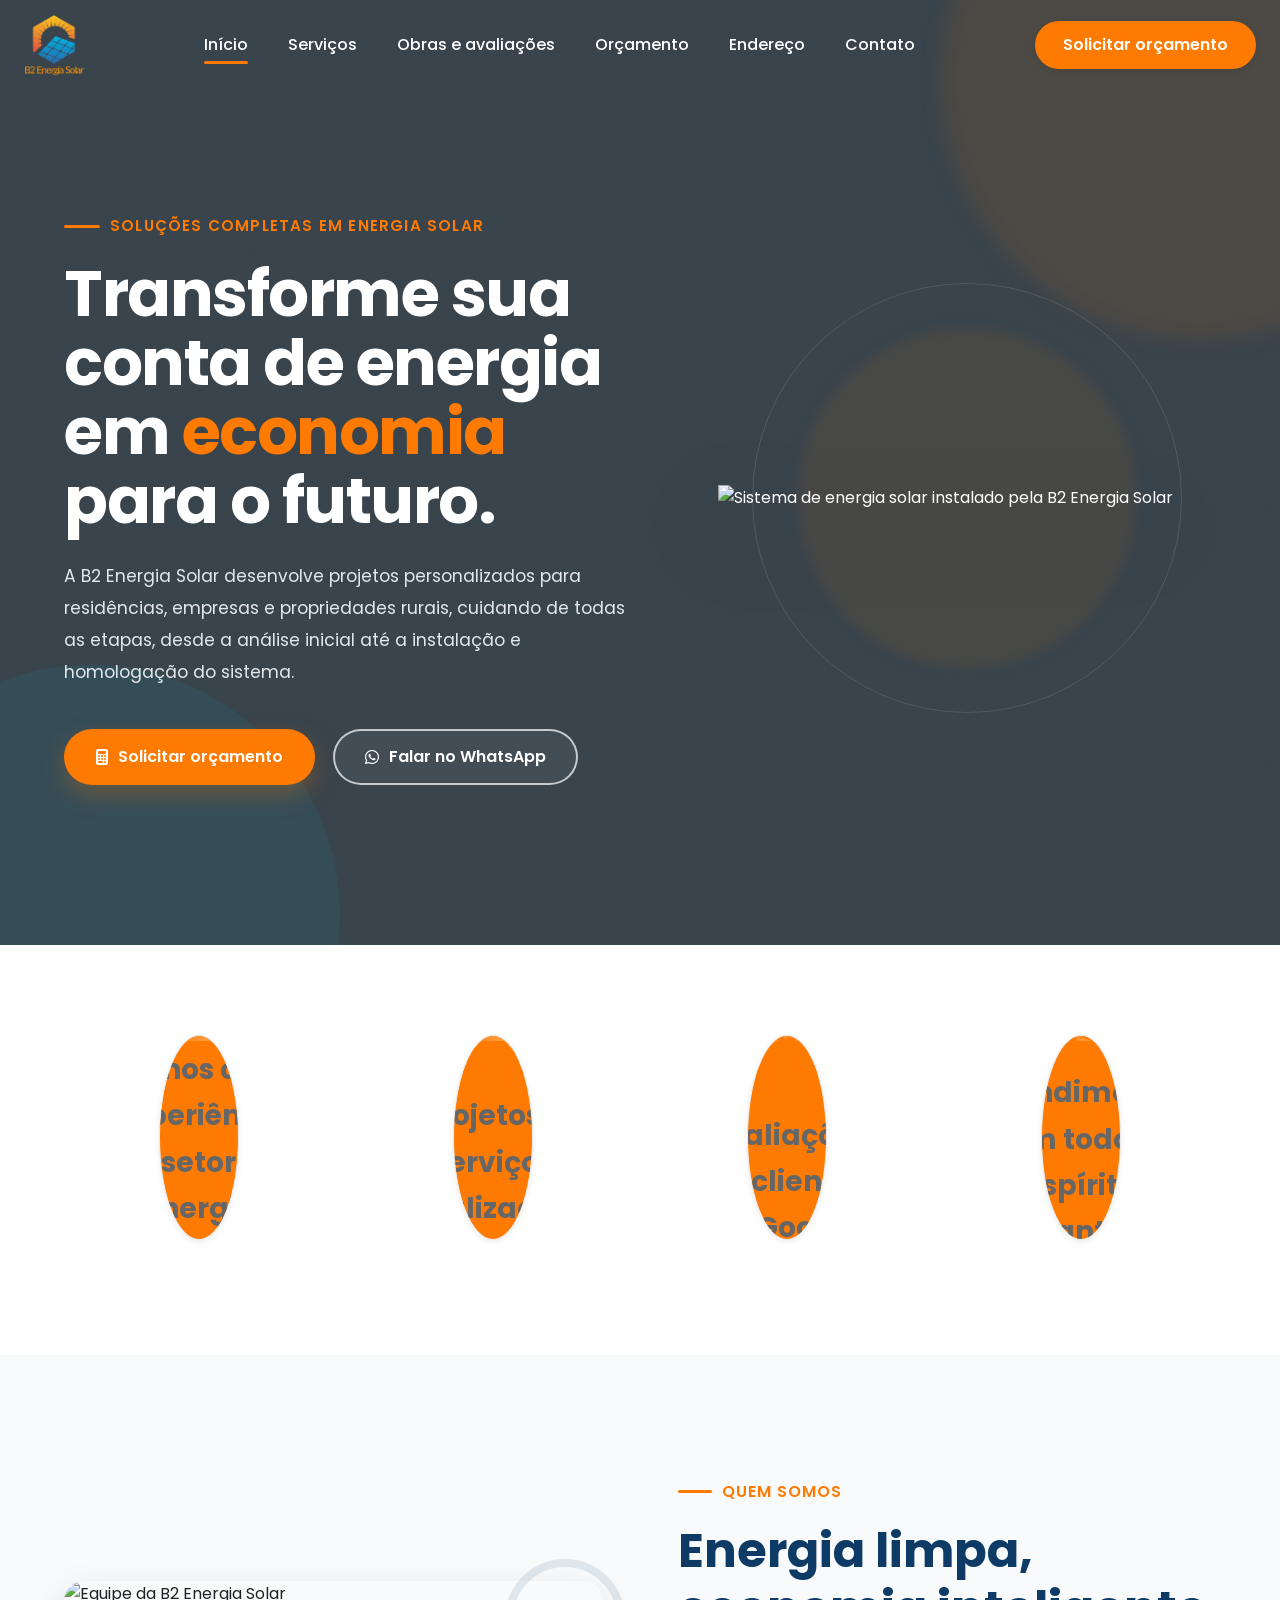
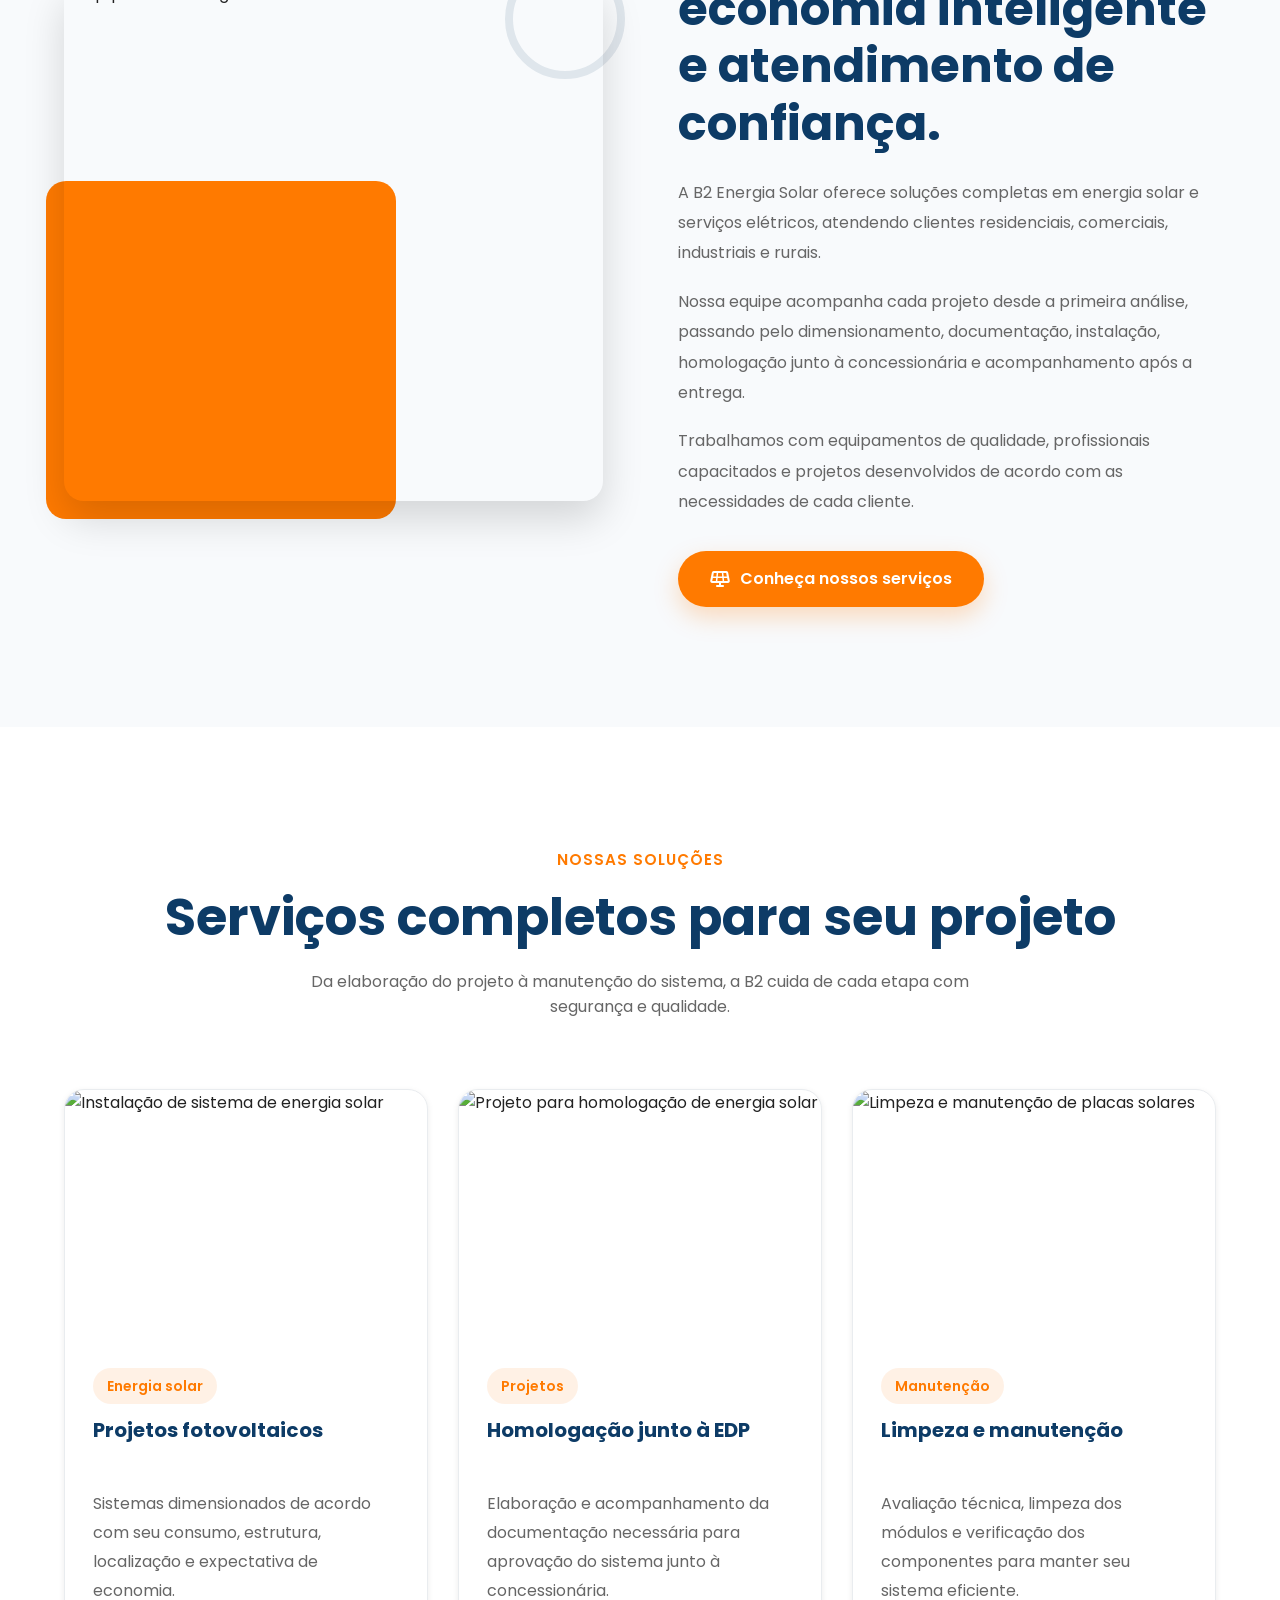
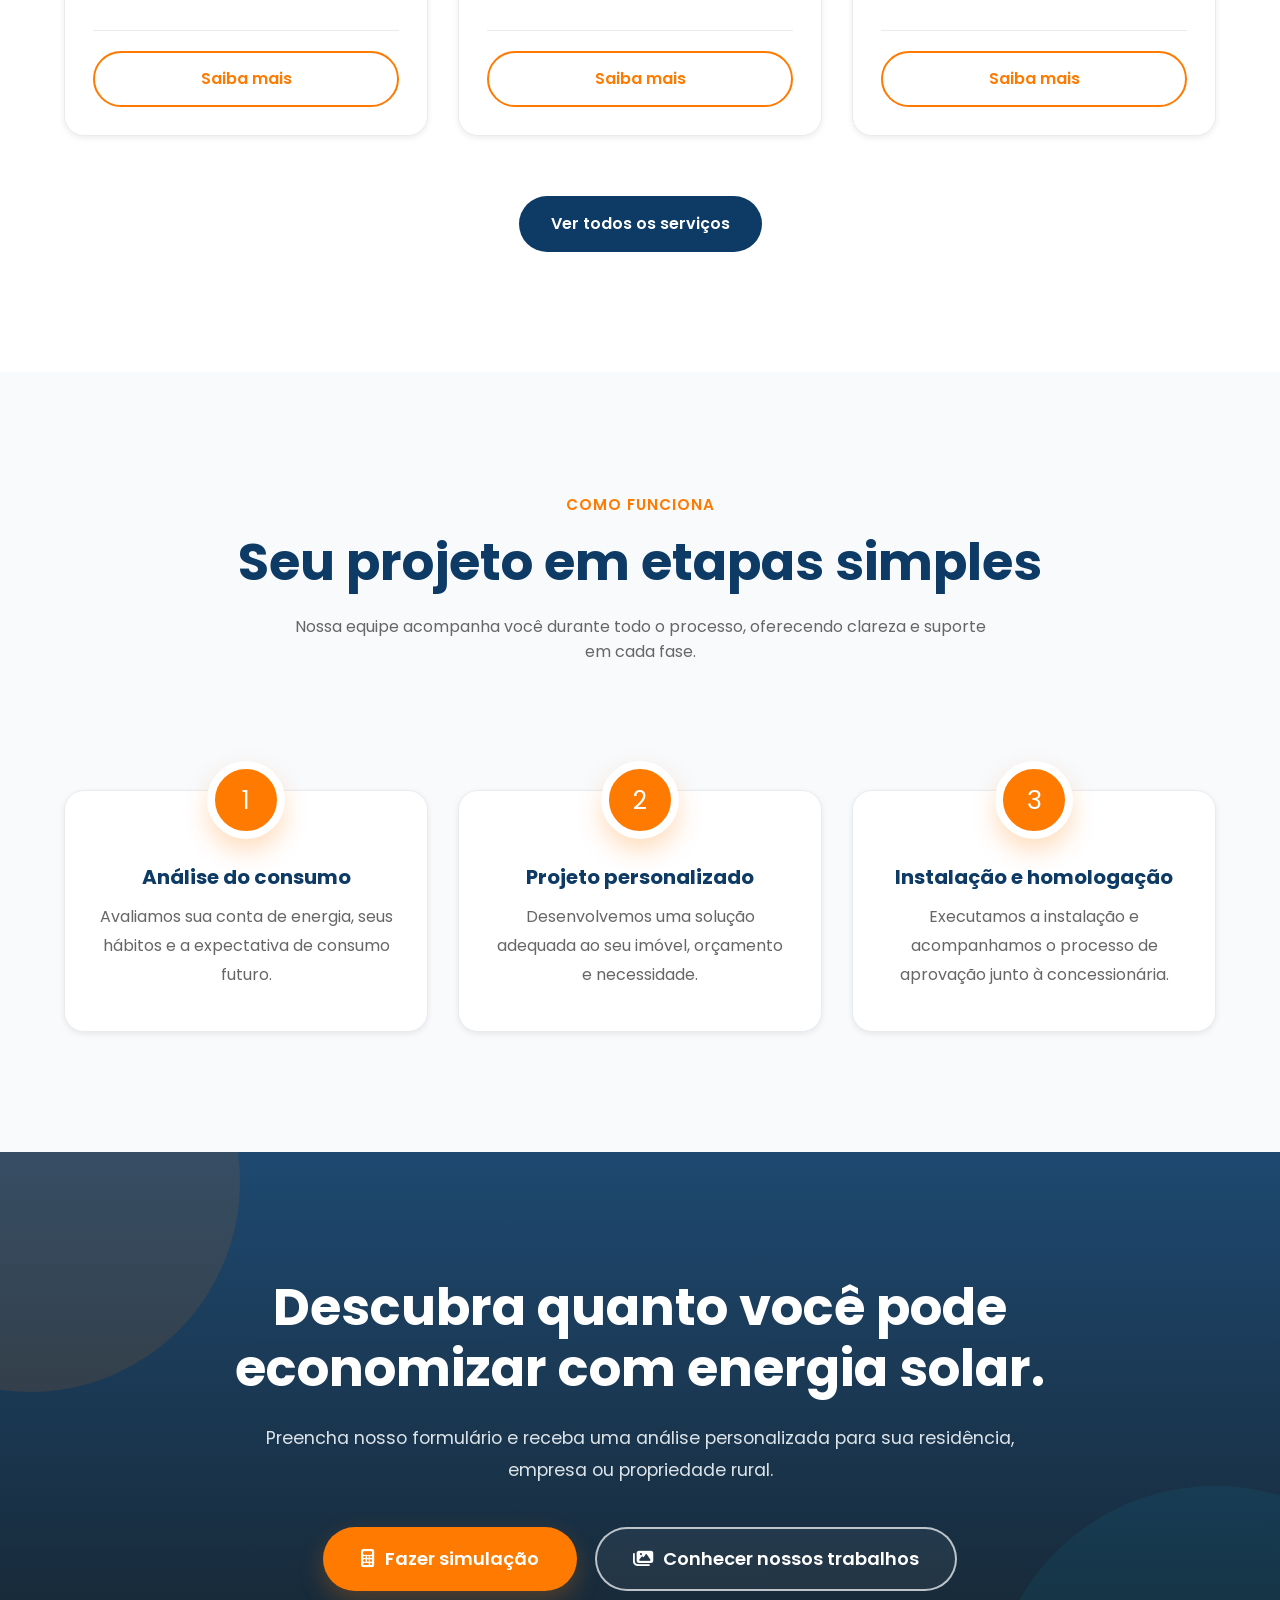
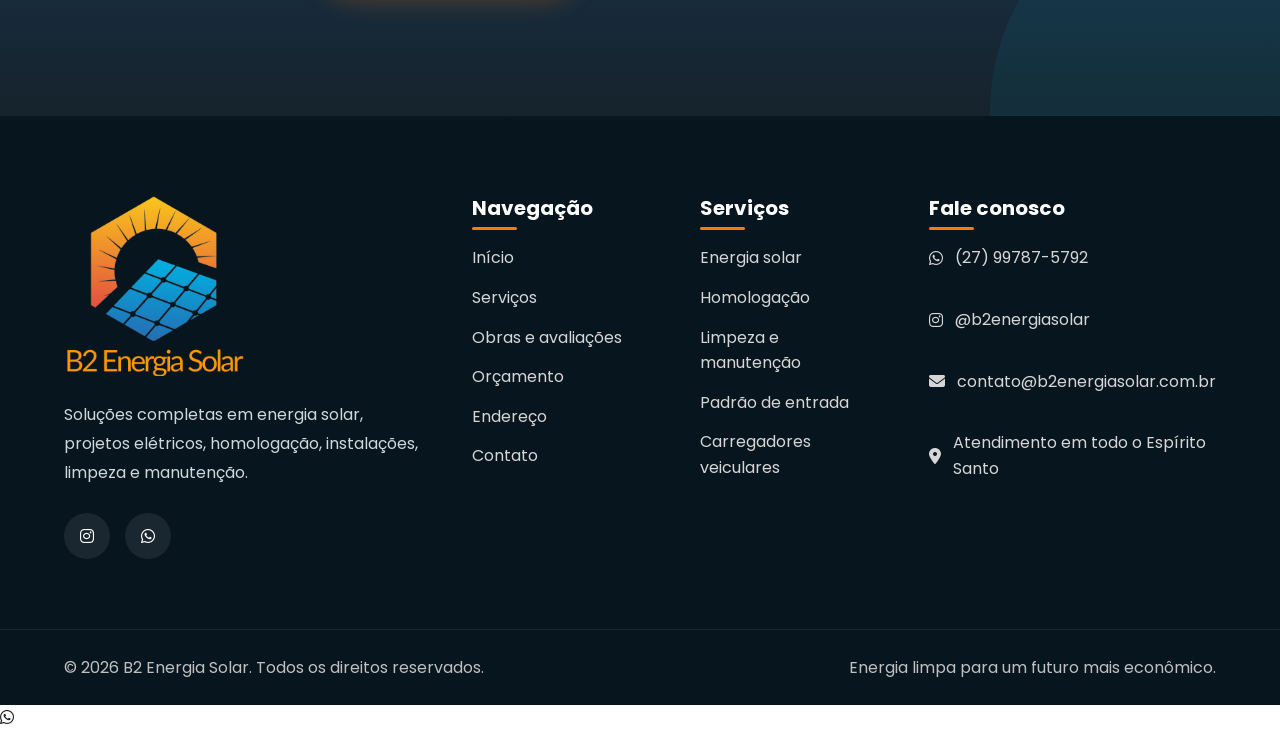
==== index.html @ 36ff911a "Primeira versão do site da B2 Energia Solar" ====
<!DOCTYPE html>
<html lang="pt-BR">

<head>

    <!-- =====================================================
         CONFIGURAÇÕES BÁSICAS
    ====================================================== -->

    <meta charset="UTF-8">

    <meta
        name="viewport"
        content="width=device-width, initial-scale=1.0"
    >

    <title>
        B2 Energia Solar | Energia Solar no Espírito Santo
    </title>

    <meta
        name="description"
        content="Soluções completas em energia solar, projetos, homologação, manutenção, limpeza de placas solares e instalações elétricas no Espírito Santo."
    >

    <meta
        name="keywords"
        content="energia solar, energia solar no Espírito Santo, placas solares, instalação de energia solar, homologação EDP, manutenção solar, B2 Energia Solar"
    >

    <meta
        name="author"
        content="B2 Energia Solar"
    >

    <meta
        name="robots"
        content="index, follow"
    >

    <meta
        name="theme-color"
        content="#0d3b66"
    >

    <!-- =====================================================
         OPEN GRAPH
    ====================================================== -->

    <meta
        property="og:title"
        content="B2 Energia Solar | Economia, segurança e energia limpa"
    >

    <meta
        property="og:description"
        content="Projetos completos de energia solar para residências, empresas e propriedades rurais no Espírito Santo."
    >

    <meta
        property="og:type"
        content="website"
    >

    <meta
        property="og:image"
        content="assets/img/hero/hero.jpg"
    >

    <!-- =====================================================
         FAVICON
    ====================================================== -->

    <link
        rel="icon"
        type="image/png"
        href="assets/img/logo/favicon.png"
    >

    <!-- =====================================================
         FONTES
    ====================================================== -->

    <link
        rel="preconnect"
        href="https://fonts.googleapis.com"
    >

    <link
        rel="preconnect"
        href="https://fonts.gstatic.com"
        crossorigin
    >

    <link
        href="https://fonts.googleapis.com/css2?family=Poppins:wght@300;400;500;600;700;800&display=swap"
        rel="stylesheet"
    >

    <!-- =====================================================
         ÍCONES
    ====================================================== -->

    <link
        rel="stylesheet"
        href="https://cdnjs.cloudflare.com/ajax/libs/font-awesome/6.5.2/css/all.min.css"
    >

    <!-- =====================================================
         CSS PRINCIPAL
    ====================================================== -->

    <link
        rel="stylesheet"
        href="css/style.css"
    >

</head>

<body>

    <!-- =====================================================
         CABEÇALHO
    ====================================================== -->

    <header
        class="header"
        id="header"
    >

        <div class="container">

            <!-- Logo -->

            <a
                href="index.html"
                class="logo"
                aria-label="Ir para a página inicial da B2 Energia Solar"
            >

                <img
                    src="assets/img/logo/logo-b2.png"
                    alt="B2 Energia Solar"
                >

            </a>

            <!-- Navegação -->

            <nav
                class="navbar"
                id="navbar"
                aria-label="Navegação principal"
            >

                <ul class="nav-list">

                    <li>
                        <a
                            href="index.html"
                            class="active"
                            aria-current="page"
                        >
                            Início
                        </a>
                    </li>

                    <li>
                        <a href="servicos.html">
                            Serviços
                        </a>
                    </li>

                    <li>
                        <a href="obras.html">
                            Obras e avaliações
                        </a>
                    </li>

                    <li>
                        <a href="orcamento.html">
                            Orçamento
                        </a>
                    </li>

                    <li>
                        <a href="endereco.html">
                            Endereço
                        </a>
                    </li>

                    <li>
                        <a href="contato.html">
                            Contato
                        </a>
                    </li>

                </ul>

            </nav>

            <!-- Botão principal -->

            <a
                href="orcamento.html"
                class="btn-header"
            >
                Solicitar orçamento
            </a>

            <!-- Botão do menu mobile -->

            <button
                class="menu-mobile"
                id="menuMobile"
                type="button"
                aria-label="Abrir menu de navegação"
                aria-expanded="false"
                aria-controls="navbar"
            >

                <i
                    class="fa-solid fa-bars"
                    aria-hidden="true"
                ></i>

            </button>

        </div>

    </header>

    <!-- =====================================================
         CONTEÚDO PRINCIPAL
    ====================================================== -->

    <main>

        <!-- =================================================
             HERO
        ================================================== -->

        <section
            class="hero"
            id="inicio"
        >

            <div class="container">

                <!-- Texto principal -->

                <div class="hero-texto fade-left">

                    <span>
                        Soluções completas em energia solar
                    </span>

                    <h1>
                        Transforme sua conta de energia em
                        <strong>economia</strong>
                        para o futuro.
                    </h1>

                    <p>
                        A B2 Energia Solar desenvolve projetos personalizados
                        para residências, empresas e propriedades rurais,
                        cuidando de todas as etapas, desde a análise inicial
                        até a instalação e homologação do sistema.
                    </p>

                    <div class="hero-botoes">

                        <a
                            href="orcamento.html"
                            class="btn btn-laranja btn-pulse"
                        >
                            <i
                                class="fa-solid fa-calculator"
                                aria-hidden="true"
                            ></i>

                            Solicitar orçamento
                        </a>

                        <a
                            href="https://wa.me/5527997875792?text=Olá%2C%20vim%20pelo%20site%20da%20B2%20Energia%20Solar%20e%20gostaria%20de%20mais%20informações."
                            class="btn btn-transparente"
                            target="_blank"
                            rel="noopener noreferrer"
                        >

                            <i
                                class="fa-brands fa-whatsapp"
                                aria-hidden="true"
                            ></i>

                            Falar no WhatsApp
                        </a>

                    </div>

                </div>

                <!-- Imagem principal -->

                <div class="hero-imagem fade-right">

                    <img
                        src="assets/img/hero/painel-solar.png"
                        alt="Sistema de energia solar instalado pela B2 Energia Solar"
                        loading="eager"
                    >

                </div>

            </div>

        </section>

        <!-- =================================================
             NÚMEROS E DIFERENCIAIS
        ================================================== -->

        <section
            class="numeros"
            aria-label="Resultados da B2 Energia Solar"
        >

            <div class="container">

                <article class="numero fade-up">

                    <h2>
                        9+
                    </h2>

                    <p>
                        Anos de experiência no setor de energia solar
                    </p>

                </article>

                <article class="numero fade-up">

                    <h2>
                        1.600+
                    </h2>

                    <p>
                        Projetos e serviços realizados
                    </p>

                </article>

                <article class="numero fade-up">

                    <h2>
                        5 estrelas
                    </h2>

                    <p>
                        Avaliações de clientes no Google
                    </p>

                </article>

                <article class="numero fade-up">

                    <h2>
                        ES
                    </h2>

                    <p>
                        Atendimento em todo o Espírito Santo
                    </p>

                </article>

            </div>

        </section>

        <!-- =================================================
             SOBRE A EMPRESA
        ================================================== -->

        <section
            class="sobre"
            id="sobre"
        >

            <div class="container">

                <!-- Imagem da equipe -->

                <div class="sobre-imagem fade-left">

                    <img
                        src="assets/img/office/equipe-b2.jpg"
                        alt="Equipe da B2 Energia Solar"
                        loading="lazy"
                    >

                </div>

                <!-- Texto -->

                <div class="sobre-texto fade-right">

                    <span>
                        Quem somos
                    </span>

                    <h2>
                        Energia limpa, economia inteligente e atendimento de confiança.
                    </h2>

                    <p>
                        A B2 Energia Solar oferece soluções completas em energia
                        solar e serviços elétricos, atendendo clientes residenciais,
                        comerciais, industriais e rurais.
                    </p>

                    <p>
                        Nossa equipe acompanha cada projeto desde a primeira análise,
                        passando pelo dimensionamento, documentação, instalação,
                        homologação junto à concessionária e acompanhamento após
                        a entrega.
                    </p>

                    <p>
                        Trabalhamos com equipamentos de qualidade, profissionais
                        capacitados e projetos desenvolvidos de acordo com as
                        necessidades de cada cliente.
                    </p>

                    <a
                        href="servicos.html"
                        class="btn btn-laranja"
                    >

                        <i
                            class="fa-solid fa-solar-panel"
                            aria-hidden="true"
                        ></i>

                        Conheça nossos serviços
                    </a>

                </div>

            </div>

        </section>

        <!-- =================================================
             SERVIÇOS EM DESTAQUE
        ================================================== -->

        <section class="bg-light">

            <div class="container">

                <div class="section-title fade-up">

                    <span>
                        Nossas soluções
                    </span>

                    <h2>
                        Serviços completos para seu projeto
                    </h2>

                    <p>
                        Da elaboração do projeto à manutenção do sistema,
                        a B2 cuida de cada etapa com segurança e qualidade.
                    </p>

                </div>

                <div class="cards-grid">

                    <!-- Serviço 1 -->

                    <article class="card hover-lift fade-up">

                        <div class="card-image">

                            <img
                                src="assets/img/services/energia-solar.jpg"
                                alt="Instalação de sistema de energia solar"
                                loading="lazy"
                            >

                        </div>

                        <div class="card-content">

                            <span class="card-tag">
                                Energia solar
                            </span>

                            <h3 class="card-title">
                                Projetos fotovoltaicos
                            </h3>

                            <p class="card-text">
                                Sistemas dimensionados de acordo com seu consumo,
                                estrutura, localização e expectativa de economia.
                            </p>

                            <div class="card-footer">

                                <a
                                    href="servicos.html#energia-solar"
                                    class="btn btn-outline btn-block"
                                >
                                    Saiba mais
                                </a>

                            </div>

                        </div>

                    </article>

                    <!-- Serviço 2 -->

                    <article class="card hover-lift fade-up">

                        <div class="card-image">

                            <img
                                src="assets/img/services/homologacao.jpg"
                                alt="Projeto para homologação de energia solar"
                                loading="lazy"
                            >

                        </div>

                        <div class="card-content">

                            <span class="card-tag">
                                Projetos
                            </span>

                            <h3 class="card-title">
                                Homologação junto à EDP
                            </h3>

                            <p class="card-text">
                                Elaboração e acompanhamento da documentação necessária
                                para aprovação do sistema junto à concessionária.
                            </p>

                            <div class="card-footer">

                                <a
                                    href="servicos.html#homologacao"
                                    class="btn btn-outline btn-block"
                                >
                                    Saiba mais
                                </a>

                            </div>

                        </div>

                    </article>

                    <!-- Serviço 3 -->

                    <article class="card hover-lift fade-up">

                        <div class="card-image">

                            <img
                                src="assets/img/services/manutencao.jpg"
                                alt="Limpeza e manutenção de placas solares"
                                loading="lazy"
                            >

                        </div>

                        <div class="card-content">

                            <span class="card-tag">
                                Manutenção
                            </span>

                            <h3 class="card-title">
                                Limpeza e manutenção
                            </h3>

                            <p class="card-text">
                                Avaliação técnica, limpeza dos módulos e verificação
                                dos componentes para manter seu sistema eficiente.
                            </p>

                            <div class="card-footer">

                                <a
                                    href="servicos.html#manutencao"
                                    class="btn btn-outline btn-block"
                                >
                                    Saiba mais
                                </a>

                            </div>

                        </div>

                    </article>

                </div>

                <div class="text-center mt-5">

                    <a
                        href="servicos.html"
                        class="btn btn-secondary"
                    >
                        Ver todos os serviços
                    </a>

                </div>

            </div>

        </section>

        <!-- =================================================
             ETAPAS DO ATENDIMENTO
        ================================================== -->

        <section>

            <div class="container">

                <div class="section-title fade-up">

                    <span>
                        Como funciona
                    </span>

                    <h2>
                        Seu projeto em etapas simples
                    </h2>

                    <p>
                        Nossa equipe acompanha você durante todo o processo,
                        oferecendo clareza e suporte em cada fase.
                    </p>

                </div>

                <div class="cards-grid">

                    <article class="card card--center fade-up">

                        <div class="card-content">

                            <div
                                class="card-icon"
                                aria-hidden="true"
                            >
                                1
                            </div>

                            <h3 class="card-title">
                                Análise do consumo
                            </h3>

                            <p class="card-text">
                                Avaliamos sua conta de energia, seus hábitos
                                e a expectativa de consumo futuro.
                            </p>

                        </div>

                    </article>

                    <article class="card card--center fade-up">

                        <div class="card-content">

                            <div
                                class="card-icon"
                                aria-hidden="true"
                            >
                                2
                            </div>

                            <h3 class="card-title">
                                Projeto personalizado
                            </h3>

                            <p class="card-text">
                                Desenvolvemos uma solução adequada ao seu imóvel,
                                orçamento e necessidade.
                            </p>

                        </div>

                    </article>

                    <article class="card card--center fade-up">

                        <div class="card-content">

                            <div
                                class="card-icon"
                                aria-hidden="true"
                            >
                                3
                            </div>

                            <h3 class="card-title">
                                Instalação e homologação
                            </h3>

                            <p class="card-text">
                                Executamos a instalação e acompanhamos o processo
                                de aprovação junto à concessionária.
                            </p>

                        </div>

                    </article>

                </div>

            </div>

        </section>

        <!-- =================================================
             CHAMADA PARA ORÇAMENTO
        ================================================== -->

        <section class="cta">

            <div class="container fade-up">

                <h2>
                    Descubra quanto você pode economizar com energia solar.
                </h2>

                <p>
                    Preencha nosso formulário e receba uma análise personalizada
                    para sua residência, empresa ou propriedade rural.
                </p>

                <div class="hero-botoes flex-center">

                    <a
                        href="orcamento.html"
                        class="btn btn-laranja btn-lg"
                    >

                        <i
                            class="fa-solid fa-calculator"
                            aria-hidden="true"
                        ></i>

                        Fazer simulação
                    </a>

                    <a
                        href="obras.html"
                        class="btn btn-transparente btn-lg"
                    >

                        <i
                            class="fa-solid fa-images"
                            aria-hidden="true"
                        ></i>

                        Conhecer nossos trabalhos
                    </a>

                </div>

            </div>

        </section>

    </main>

    <!-- =====================================================
         RODAPÉ
    ====================================================== -->

    <footer class="footer">

        <div class="container">

            <!-- Empresa -->

            <div class="footer-logo">

                <a
                    href="index.html"
                    aria-label="Página inicial da B2 Energia Solar"
                >

                    <img
                        src="assets/img/logo/logo-b2.png"
                        alt="B2 Energia Solar"
                    >

                </a>

                <p>
                    Soluções completas em energia solar, projetos elétricos,
                    homologação, instalações, limpeza e manutenção.
                </p>

                <div
                    class="social"
                    aria-label="Redes sociais da B2 Energia Solar"
                >

                    <a
                        href="https://www.instagram.com/b2energiasolar/"
                        target="_blank"
                        rel="noopener noreferrer"
                        aria-label="Instagram da B2 Energia Solar"
                        title="Instagram da B2 Energia Solar"
                    >

                        <i
                            class="fa-brands fa-instagram"
                            aria-hidden="true"
                        ></i>

                    </a>

                    <a
                        href="https://wa.me/5527997875792?text=Olá%2C%20vim%20pelo%20site%20da%20B2%20Energia%20Solar."
                        target="_blank"
                        rel="noopener noreferrer"
                        aria-label="WhatsApp da B2 Energia Solar"
                        title="WhatsApp da B2 Energia Solar"
                    >

                        <i
                            class="fa-brands fa-whatsapp"
                            aria-hidden="true"
                        ></i>

                    </a>

                </div>

            </div>

            <!-- Links -->

            <div class="footer-links">

                <h3>
                    Navegação
                </h3>

                <ul>

                    <li>
                        <a href="index.html">
                            Início
                        </a>
                    </li>

                    <li>
                        <a href="servicos.html">
                            Serviços
                        </a>
                    </li>

                    <li>
                        <a href="obras.html">
                            Obras e avaliações
                        </a>
                    </li>

                    <li>
                        <a href="orcamento.html">
                            Orçamento
                        </a>
                    </li>

                    <li>
                        <a href="endereco.html">
                            Endereço
                        </a>
                    </li>

                    <li>
                        <a href="contato.html">
                            Contato
                        </a>
                    </li>

                </ul>

            </div>

            <!-- Serviços -->

            <div class="footer-links">

                <h3>
                    Serviços
                </h3>

                <ul>

                    <li>
                        <a href="servicos.html#energia-solar">
                            Energia solar
                        </a>
                    </li>

                    <li>
                        <a href="servicos.html#homologacao">
                            Homologação
                        </a>
                    </li>

                    <li>
                        <a href="servicos.html#manutencao">
                            Limpeza e manutenção
                        </a>
                    </li>

                    <li>
                        <a href="servicos.html#padrao-entrada">
                            Padrão de entrada
                        </a>
                    </li>

                    <li>
                        <a href="servicos.html#carregadores">
                            Carregadores veiculares
                        </a>
                    </li>

                </ul>

            </div>

            <!-- Contato -->

            <div>

                <h3>
                    Fale conosco
                </h3>

                <div class="footer-contact">

                    <p>

                        <i
                            class="fa-brands fa-whatsapp"
                            aria-hidden="true"
                        ></i>

                        <a
                            href="https://wa.me/5527997875792?text=Olá%2C%20vim%20pelo%20site%20da%20B2%20Energia%20Solar."
                            target="_blank"
                            rel="noopener noreferrer"
                        >
                            (27) 99787-5792
                        </a>

                    </p>

                    <p>

                        <i
                            class="fa-brands fa-instagram"
                            aria-hidden="true"
                        ></i>

                        <a
                            href="https://www.instagram.com/b2energiasolar/"
                            target="_blank"
                            rel="noopener noreferrer"
                        >
                            @b2energiasolar
                        </a>

                    </p>

                    <p>

                        <i
                            class="fa-solid fa-envelope"
                            aria-hidden="true"
                        ></i>

                        <a href="mailto:contato@b2energiasolar.com.br">
                            contato@b2energiasolar.com.br
                        </a>

                    </p>

                    <p>

                        <i
                            class="fa-solid fa-location-dot"
                            aria-hidden="true"
                        ></i>

                        Atendimento em todo o Espírito Santo

                    </p>

                </div>

            </div>

        </div>

        <!-- Parte inferior -->

        <div class="footer-bottom">

            <div class="container">

                <p>
                    ©
                    <span id="currentYear">
                        2026
                    </span>

                    B2 Energia Solar. Todos os direitos reservados.
                </p>

                <p>
                    Energia limpa para um futuro mais econômico.
                </p>

            </div>

        </div>

    </footer>

    <!-- =====================================================
         BOTÃO FLUTUANTE DO WHATSAPP
    ====================================================== -->

    <a
        href="https://wa.me/5527997875792?text=Olá%2C%20vim%20pelo%20site%20da%20B2%20Energia%20Solar%20e%20gostaria%20de%20mais%20informações."
        class="whatsapp-float"
        target="_blank"
        rel="noopener noreferrer"
        aria-label="Conversar com a B2 Energia Solar pelo WhatsApp"
        title="Falar no WhatsApp"
    >

        <i
            class="fa-brands fa-whatsapp"
            aria-hidden="true"
        ></i>

    </a>

    <!-- =====================================================
         JAVASCRIPT
    ====================================================== -->

    <script src="js/script.js"></script>

</body>

</html>
---- css/style.css ----
/* =======================================================
   B2 Energia Solar
   Arquivo principal
======================================================= */

/* ---------- Layout ---------- */

@import url("layout/reset.css");
@import url("layout/variables.css");
@import url("layout/base.css");
@import url("layout/header.css");
@import url("layout/footer.css");

/* ---------- Componentes ---------- */

@import url("components/buttons.css");
@import url("components/cards.css");
@import url("components/forms.css");
@import url("components/gallery.css");

/* ---------- Páginas ---------- */

@import url("pages/home.css");
@import url("pages/servicos.css");
@import url("pages/obras.css");

/* ---------- Utilidades ---------- */

@import url("utilities/animations.css");
@import url("utilities/responsive.css");
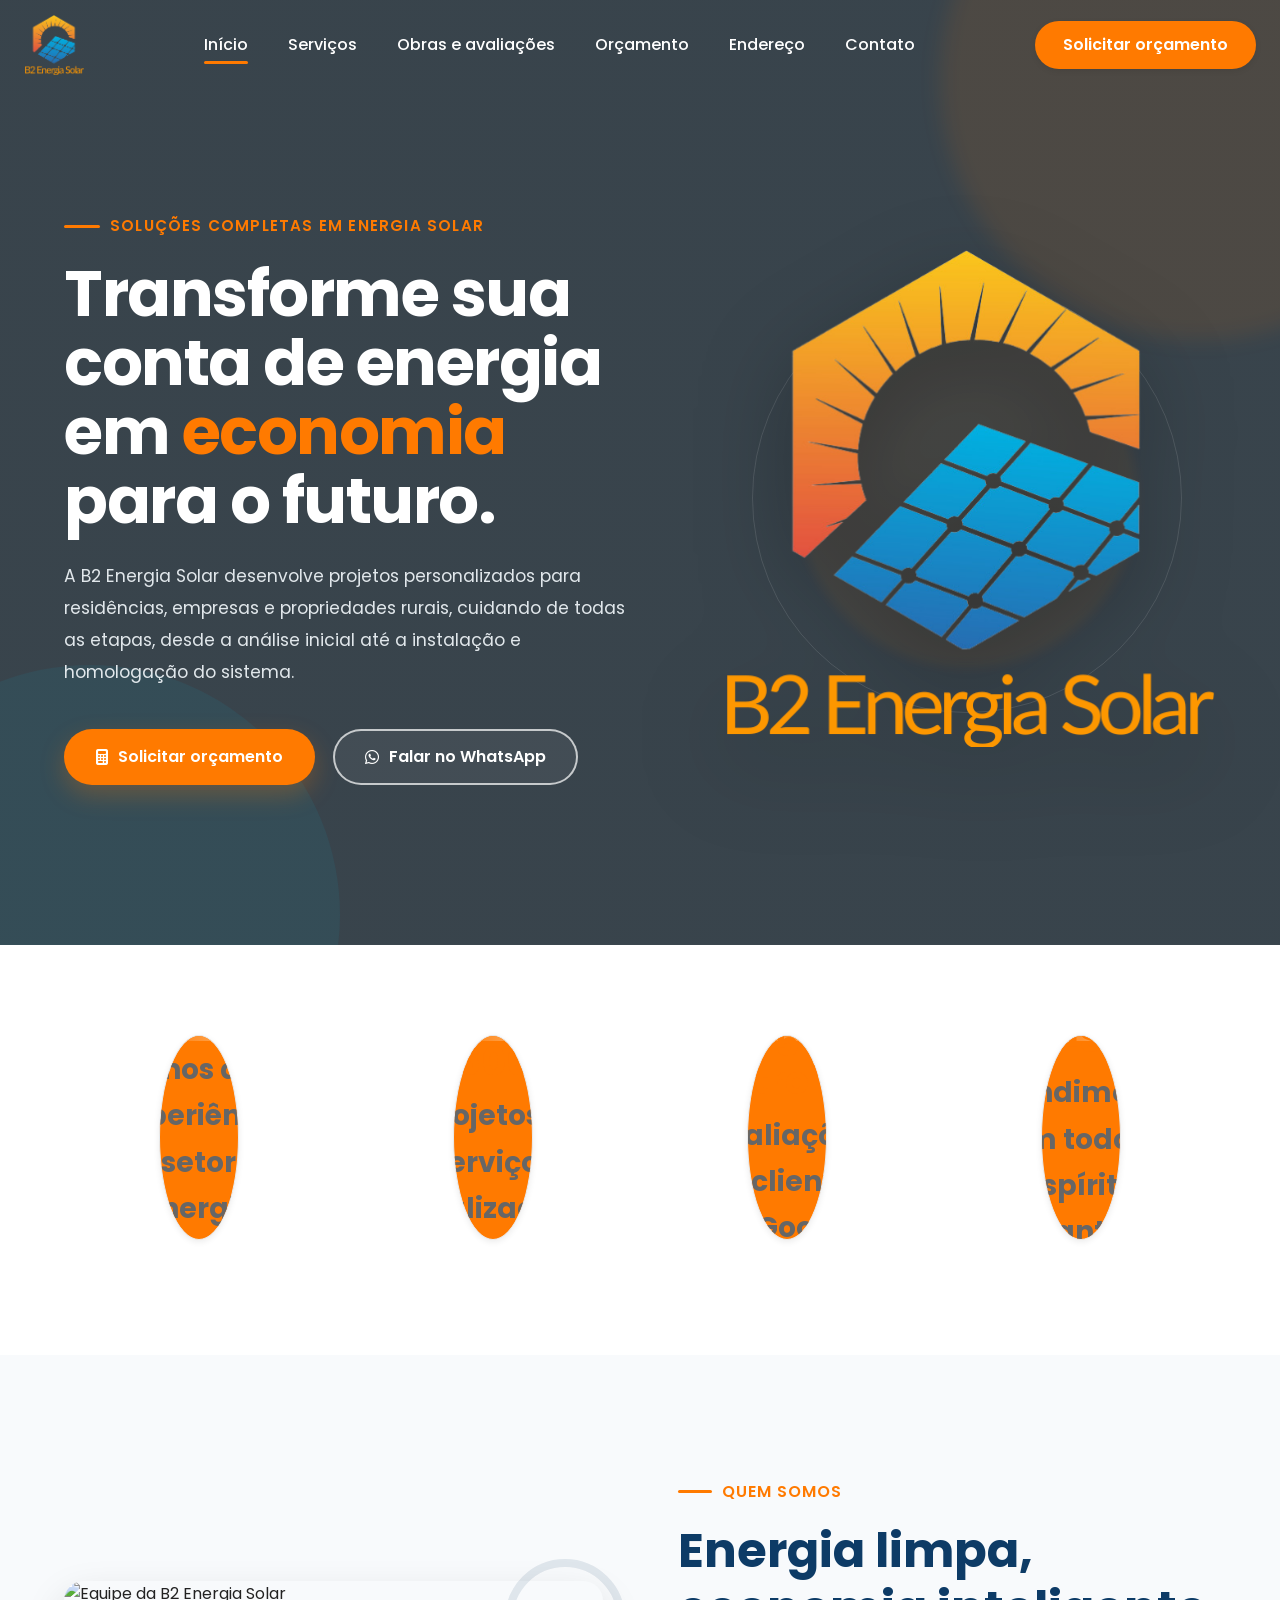
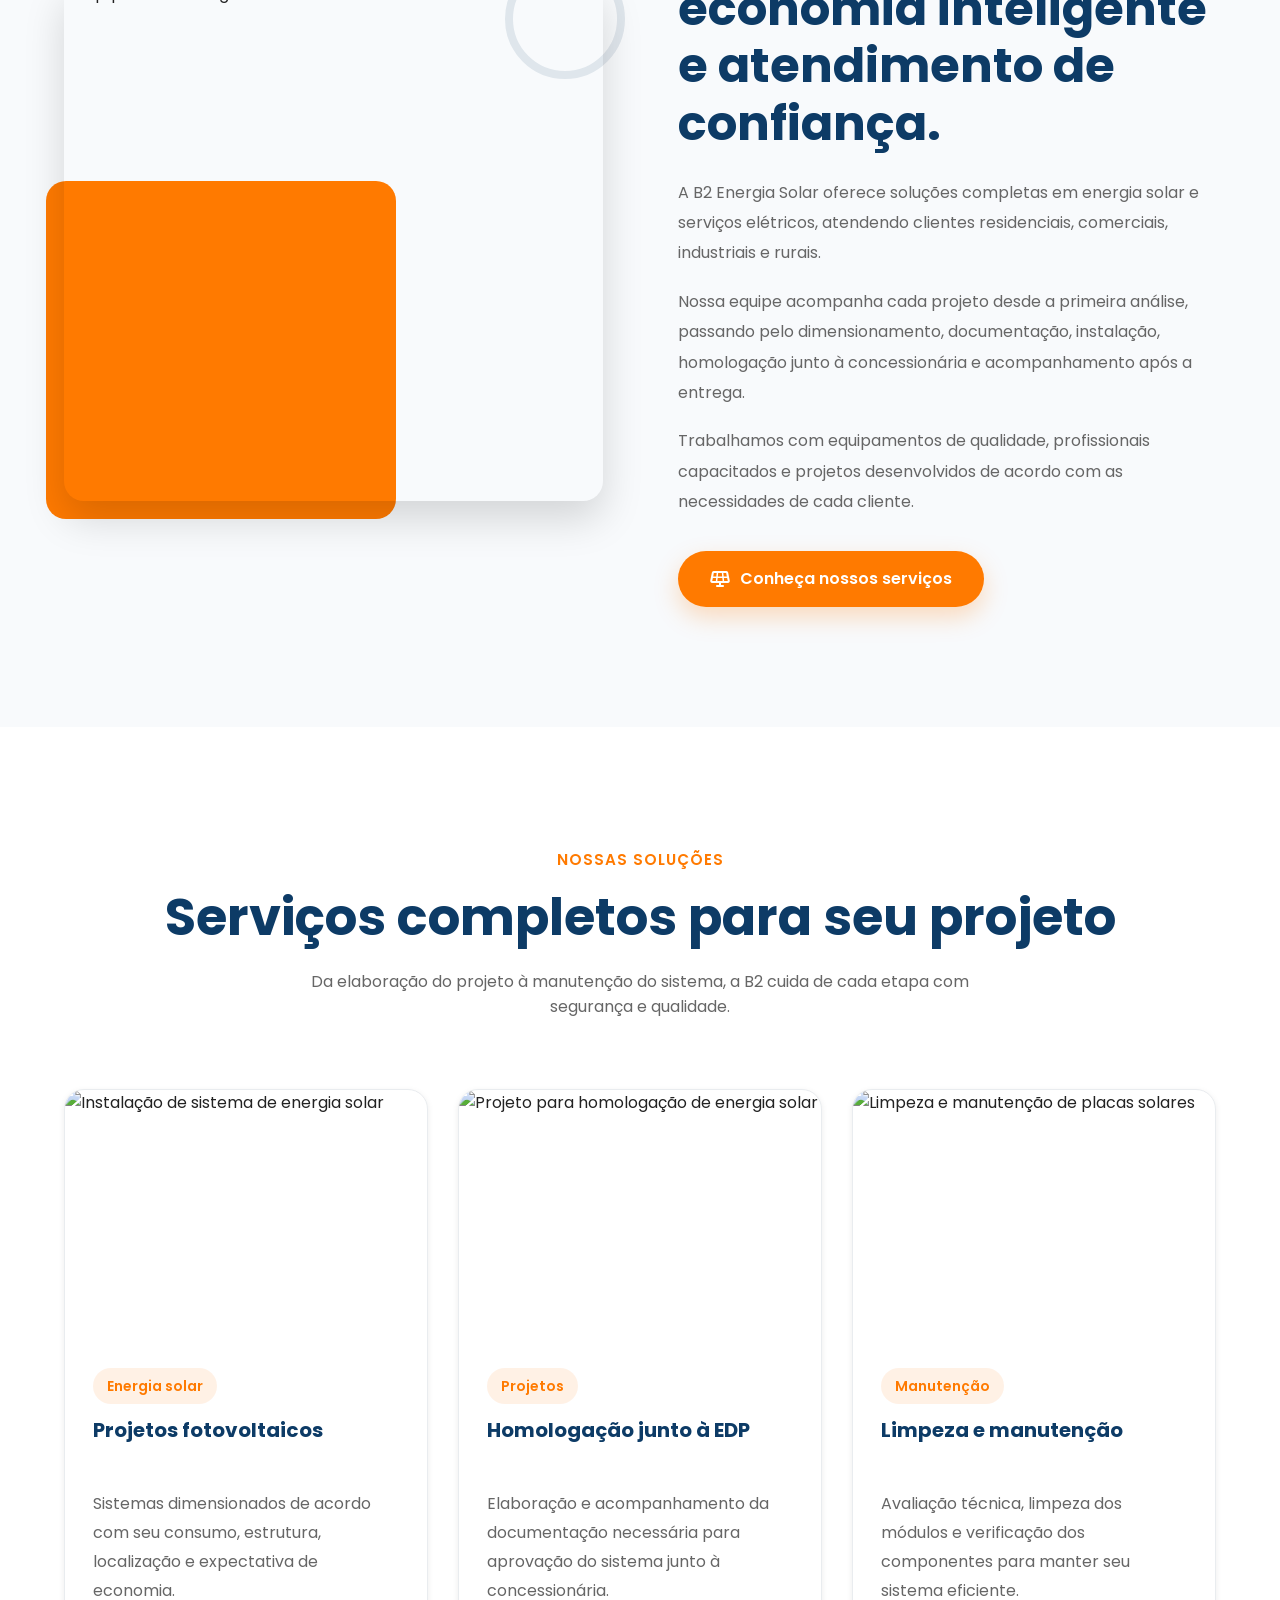
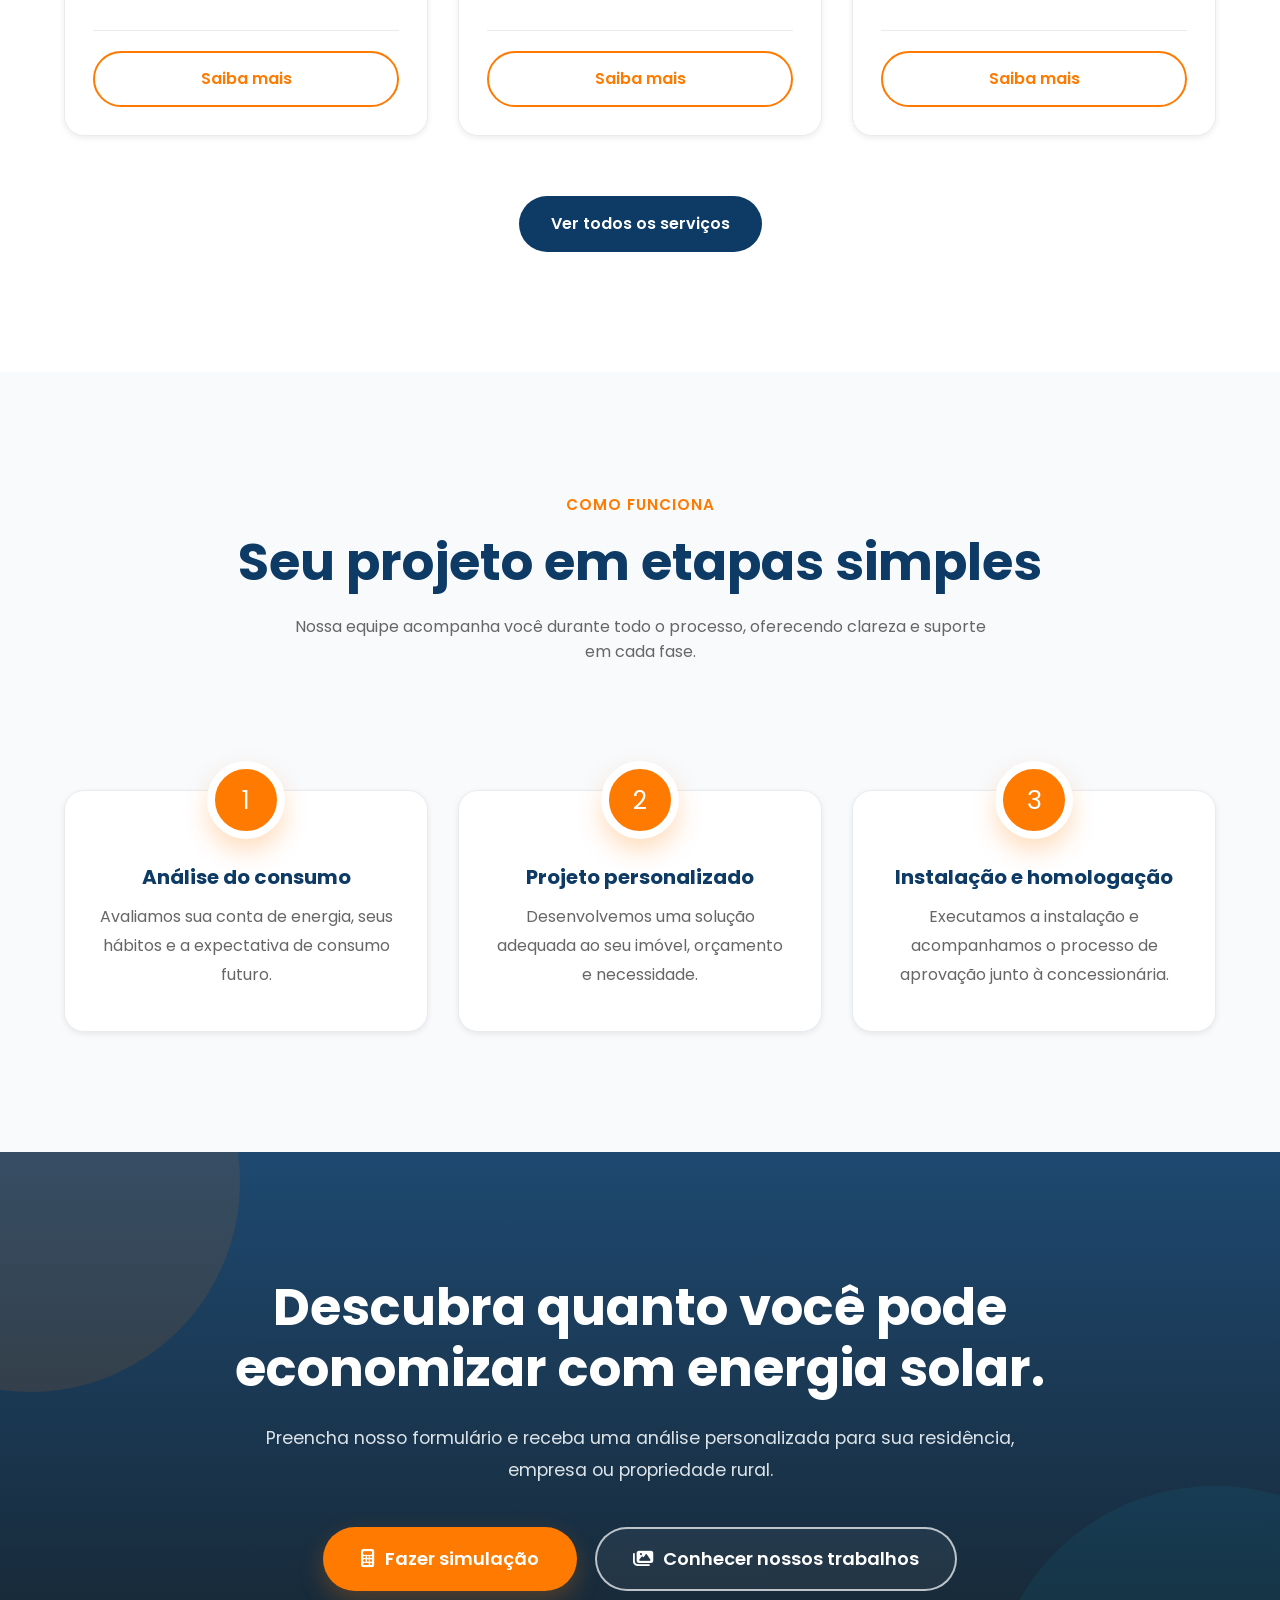
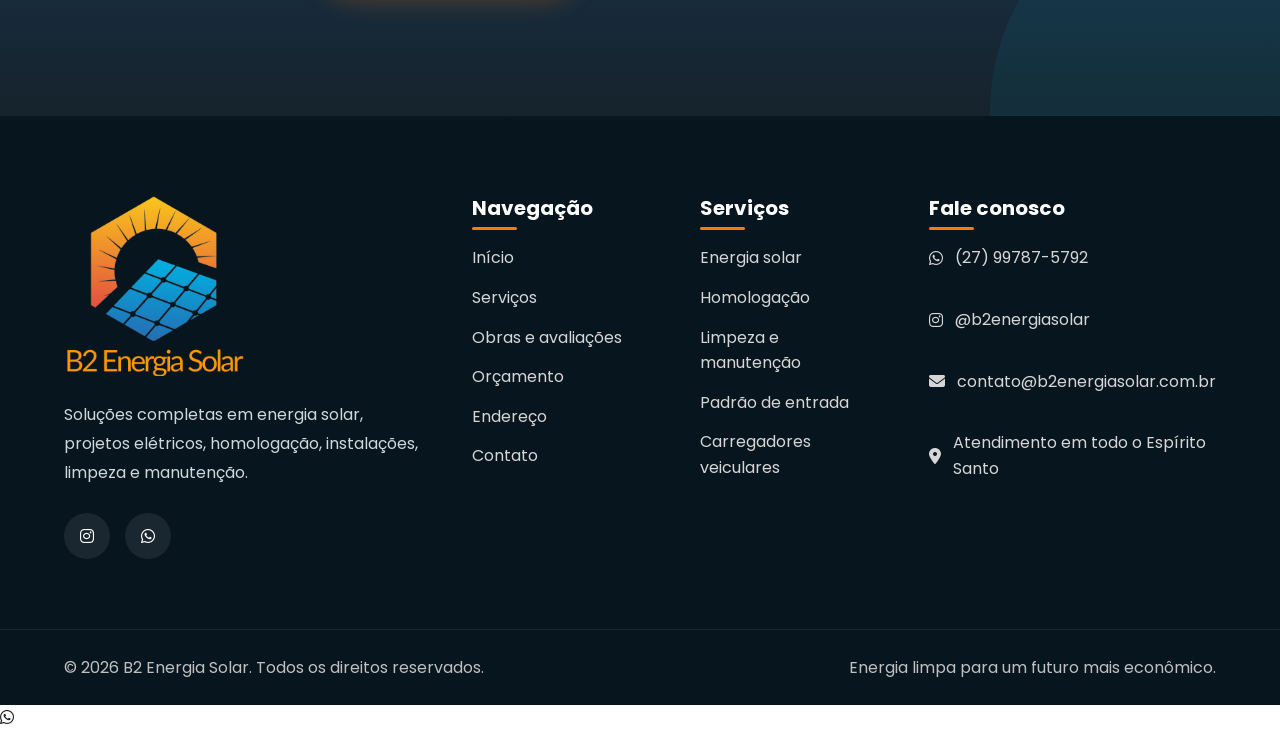
==== commit a7b8c13c: "fix: corrigir animações e melhorar legibilidade do site - ajustei as animações do site - corrije ima" ====
--- a/index.html
+++ b/index.html
@@ -306,7 +306,7 @@
                 <div class="hero-imagem fade-right">
 
                     <img
-                        src="assets/img/hero/painel-solar.png"
+                        src="assets/img/logo/logo-b2.png"
                         alt="Sistema de energia solar instalado pela B2 Energia Solar"
                         loading="eager"
                     >
--- a/css/style.css
+++ b/css/style.css
@@ -5,26 +5,26 @@
 
 /* ---------- Layout ---------- */
 
-@import url("layout/reset.css");
-@import url("layout/variables.css");
-@import url("layout/base.css");
-@import url("layout/header.css");
-@import url("layout/footer.css");
+@import url("./layout/reset.css");
+@import url("./layout/variables.css");
+@import url("./layout/base.css");
+@import url("./layout/header.css");
+@import url("./layout/footer.css");
 
 /* ---------- Componentes ---------- */
 
-@import url("components/buttons.css");
-@import url("components/cards.css");
-@import url("components/forms.css");
-@import url("components/gallery.css");
+@import url("./components/buttons.css");
+@import url("./components/cards.css");
+@import url("./components/forms.css");
+@import url("./components/gallery.css");
 
 /* ---------- Páginas ---------- */
 
-@import url("pages/home.css");
-@import url("pages/servicos.css");
-@import url("pages/obras.css");
+@import url("./pages/home.css");
+@import url("./pages/servicos.css");
+@import url("./pages/obras.css");
 
 /* ---------- Utilidades ---------- */
 
-@import url("utilities/animations.css");
-@import url("utilities/responsive.css");+@import url("./utilities/animations.css");
+@import url("./utilities/responsive.css");
